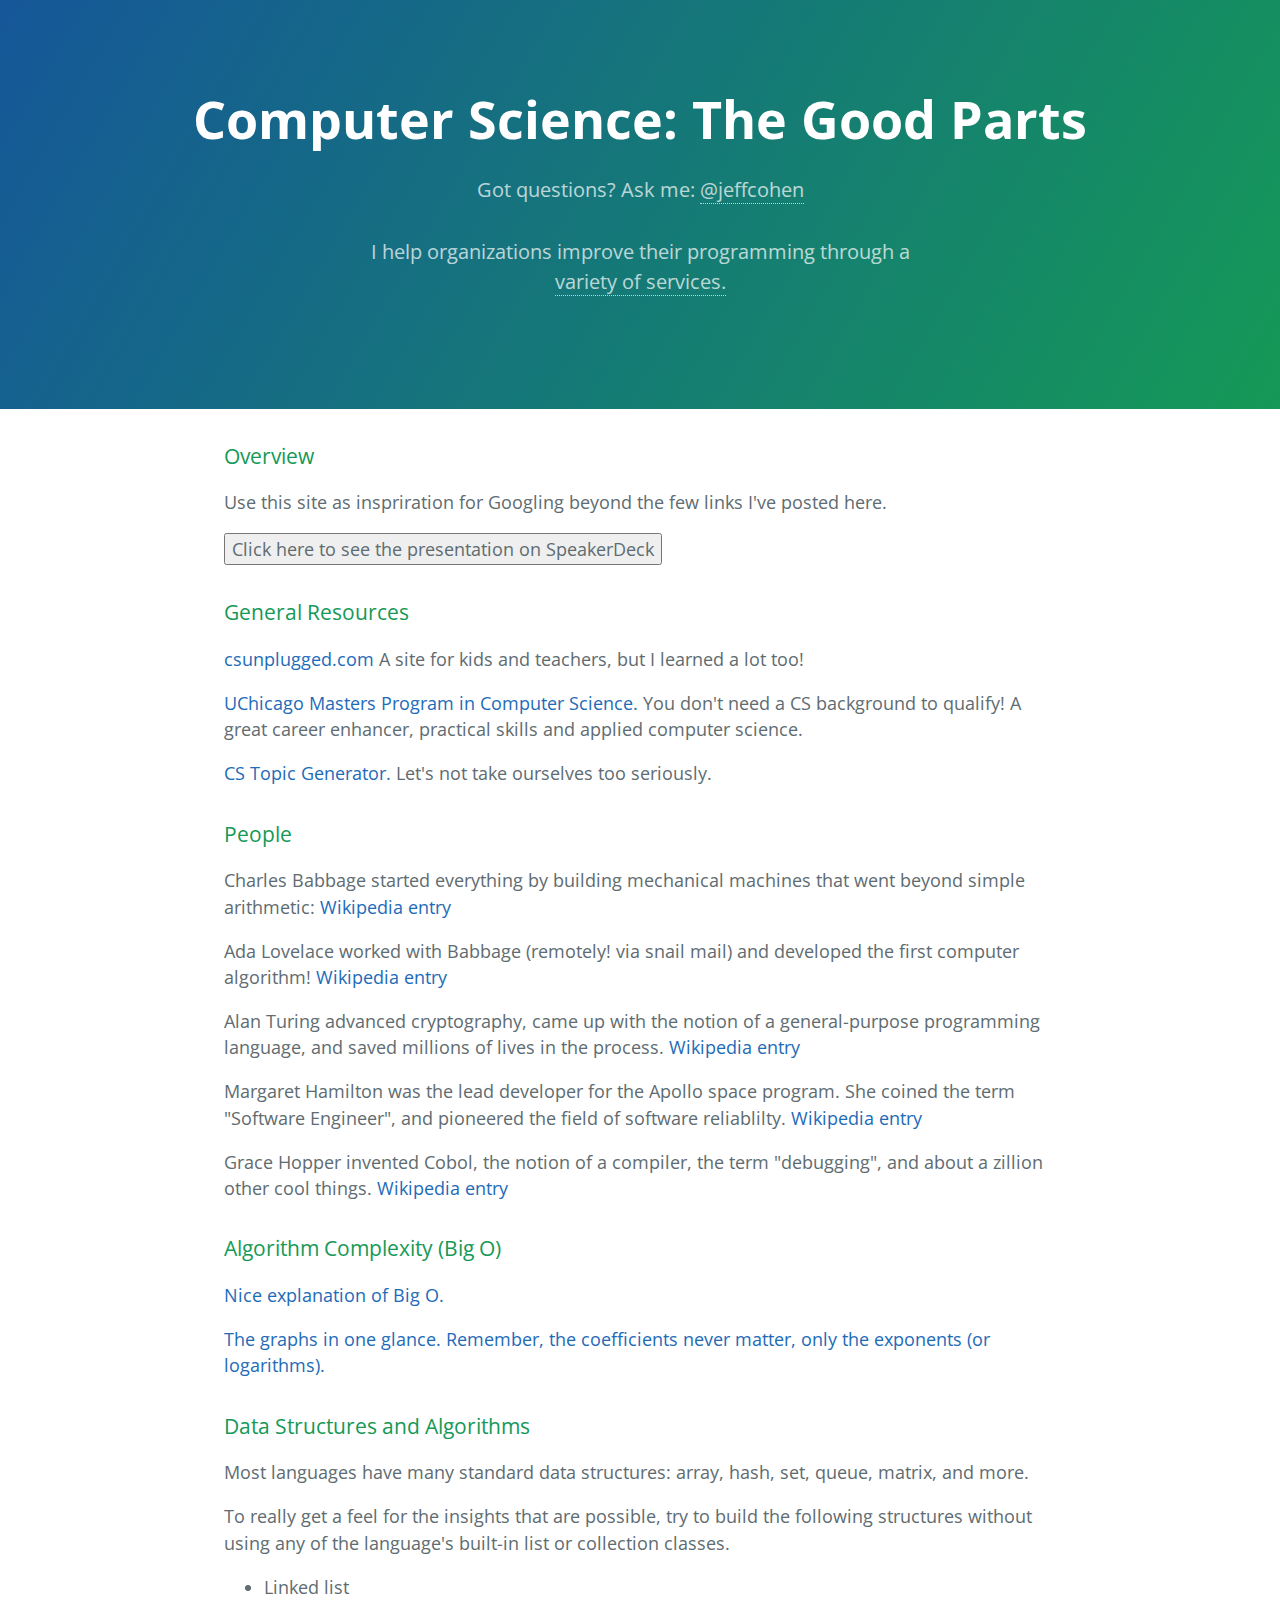
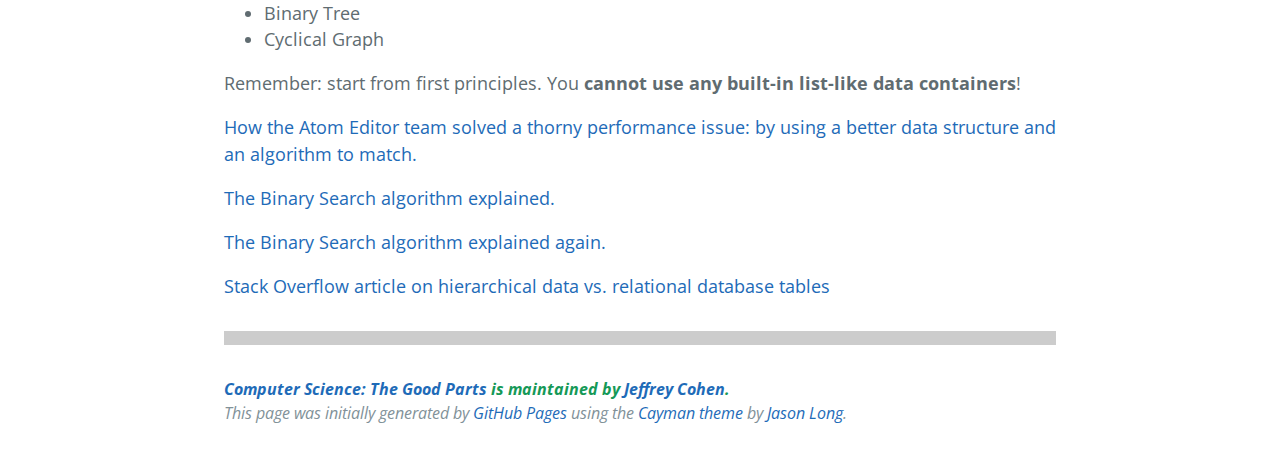
==== index.html @ 16fe3108 "updates" ====
<!DOCTYPE html>
<html lang="en-us">
  <head>
    <meta charset="UTF-8">
    <title>Computer Science: The Good Parts by JeffCohen</title>
    <meta name="viewport" content="width=device-width, initial-scale=1">
    <link rel="stylesheet" type="text/css" href="stylesheets/normalize.css" media="screen">
    <link href='https://fonts.googleapis.com/css?family=Open+Sans:400,700' rel='stylesheet' type='text/css'>
    <link rel="stylesheet" type="text/css" href="stylesheets/stylesheet.css" media="screen">
    <link rel="stylesheet" type="text/css" href="stylesheets/github-light.css" media="screen">
  </head>
  <body>
    <section class="page-header">
      <h1 class="project-name">Computer Science: The Good Parts</h1>
      <h2 class="project-tagline">Got questions? Ask me: <a href="https://twitter.com/jeffcohen/">@jeffcohen</a></h2>
      <h2 class="project-tagline">I help organizations improve their programming through a
        <br>
        <a href="https://jeffcohenonline.com/">variety of services.</a>
      </h2>
    </section>

    <section class="main-content">
      <h3>
<a id="welcome-to-github-pages" class="anchor" href="#welcome-to-github-pages" aria-hidden="true"><span class="octicon octicon-link"></span></a>Overview</h3>

<p>
  Use this site as inspriration for Googling beyond the few links I've posted here.
</p>


<p><form action="https://speakerdeck.com/jeffcohen/computer-science-the-good-parts-2016"><button>Click here to see the presentation on SpeakerDeck</button></form></p>

<h3>General Resources</h3>

<p>
  <a href="http://csunplugged.org/">csunplugged.com</a> A site for kids and teachers, but I learned a lot too!
</p>
<p>
  <a href="http://csmasters.uchicago.edu/">UChicago Masters Program in Computer Science.</a> You don't need a CS background to qualify!  A great career enhancer, practical skills and applied computer science.
</p>

<p>
  <a href="https://www.cs.purdue.edu/homes/dec/essay.topic.generator.html">CS Topic Generator.</a> Let's not take ourselves too seriously.
</p>

<h3>
<a id="designer-templates" class="anchor" href="#designer-templates" aria-hidden="true"><span class="octicon octicon-link"></span></a>People</h3>

<p>Charles Babbage started everything by building mechanical machines that went beyond simple arithmetic: <a href="https://en.wikipedia.org/wiki/Charles_Babbage">Wikipedia entry</a></p>

<p>Ada Lovelace worked with Babbage (remotely! via snail mail) and developed the first computer algorithm! <a href="https://en.wikipedia.org/wiki/Ada_Lovelace">Wikipedia entry</a></p>

<p>Alan Turing advanced cryptography, came up with the notion of a general-purpose programming language, and saved millions of lives in the process. <a href="https://en.wikipedia.org/wiki/Alan_Turing">Wikipedia entry</a></p>

<p>Margaret Hamilton was the lead developer for the Apollo space program.  She coined the term "Software Engineer", and pioneered the field of software reliablilty. <a href="https://en.wikipedia.org/wiki/Margaret_Hamilton_(scientist)">Wikipedia entry</a></p>

<p>Grace Hopper invented Cobol, the notion of a compiler, the term "debugging", and about a zillion other cool things. <a href="https://en.wikipedia.org/wiki/Grace_Hopper">Wikipedia entry</a></p>


<h3>
<a id="creating-pages-manually" class="anchor" href="#creating-pages-manually" aria-hidden="true"><span class="octicon octicon-link"></span></a>Algorithm Complexity (Big O)
</h3>
<p>
  <a href="http://www.daveperrett.com/articles/2010/12/07/comp-sci-101-big-o-notation/">Nice explanation of Big O.
  </p>

  <p>
    <a href="http://science.slc.edu/~jmarshall/courses/2002/spring/cs50/BigO/">The graphs in one glance.  Remember, the coefficients never matter, only the exponents (or logarithms).
    </p>

<h3>
<a id="creating-pages-manually" class="anchor" href="#creating-pages-manually" aria-hidden="true"><span class="octicon octicon-link"></span></a>Data Structures and Algorithms</h3>

<p>Most languages have many standard data structures: array, hash, set, queue, matrix, and more.</p>

<p>
  To really get a feel for the insights that are possible, try to build the following structures without using
  any of the language's built-in list or collection classes.
</p>

<ul>
  <li>Linked list</li>
  <li>Binary Tree</li>
  <li>Cyclical Graph</li>
</ul>

<p>
  Remember: start from first principles.  You <strong>cannot use any built-in list-like data containers</strong>!
</p>

<p>
  <a href="http://blog.atom.io/2015/06/16/optimizing-an-important-atom-primitive.html">How the Atom Editor team solved a thorny performance issue: by using a better data structure and an algorithm to match.</a>
</p>

<p>
  <a href="http://www.csit.parkland.edu/~mbrandyberry/CS1Java/Lessons/Lesson27/BinarySearch.htm">The Binary Search algorithm explained.</a>
</p>

<p>
  <a href="https://en.wikipedia.org/wiki/Binary_search_algorithm">The Binary Search algorithm explained again.</a>
</p>

<p>
  <a href="http://stackoverflow.com/questions/935098/database-structure-for-tree-data-structure">Stack Overflow article on hierarchical data vs. relational database tables</a>
</p>

<h3>

    <footer class="site-footer">
      <span class="site-footer-owner"><a href="http://csthegoodparts.com">Computer Science: The Good Parts</a> is maintained by <a href="http:jeffcohenonline.com">Jeffrey Cohen</a>.</span>

      <span class="site-footer-credits">This page was initially generated by <a href="https://pages.github.com">GitHub Pages</a> using the <a href="https://github.com/jasonlong/cayman-theme">Cayman theme</a> by <a href="https://twitter.com/jasonlong">Jason Long</a>.</span>
    </footer>

  </section>


  </body>
</html>
---- stylesheets/stylesheet.css ----
* {
  box-sizing: border-box; }

body {
  padding: 0;
  margin: 0;
  font-family: "Open Sans", "Helvetica Neue", Helvetica, Arial, sans-serif;
  font-size: 16px;
  line-height: 1.5;
  color: #606c71; }

.page-header a, .page-header a:visited {
  color: white;
  border-bottom: dotted 1px white;
}

a {
  color: #1e6bb8;
  text-decoration: none; }
  a:hover {
    text-decoration: underline; }

.btn {
  display: inline-block;
  margin-bottom: 1rem;
  color: rgba(255, 255, 255, 0.7);
  background-color: rgba(255, 255, 255, 0.08);
  border-color: rgba(255, 255, 255, 0.2);
  border-style: solid;
  border-width: 1px;
  border-radius: 0.3rem;
  transition: color 0.2s, background-color 0.2s, border-color 0.2s; }
  .btn + .btn {
    margin-left: 1rem; }

.btn:hover {
  color: rgba(255, 255, 255, 0.8);
  text-decoration: none;
  background-color: rgba(255, 255, 255, 0.2);
  border-color: rgba(255, 255, 255, 0.3); }

@media screen and (min-width: 64em) {
  .btn {
    padding: 0.75rem 1rem; } }

@media screen and (min-width: 42em) and (max-width: 64em) {
  .btn {
    padding: 0.6rem 0.9rem;
    font-size: 0.9rem; } }

@media screen and (max-width: 42em) {
  .btn {
    display: block;
    width: 100%;
    padding: 0.75rem;
    font-size: 0.9rem; }
    .btn + .btn {
      margin-top: 1rem;
      margin-left: 0; } }

.page-header {
  color: #fff;
  text-align: center;
  background-color: #159957;
  background-image: linear-gradient(120deg, #155799, #159957); }

@media screen and (min-width: 64em) {
  .page-header {
    padding: 5rem 6rem; } }

@media screen and (min-width: 42em) and (max-width: 64em) {
  .page-header {
    padding: 3rem 4rem; } }

@media screen and (max-width: 42em) {
  .page-header {
    padding: 2rem 1rem; } }

.project-name {
  margin-top: 0;
  margin-bottom: 0.1rem; }

@media screen and (min-width: 64em) {
  .project-name {
    font-size: 3.25rem; } }

@media screen and (min-width: 42em) and (max-width: 64em) {
  .project-name {
    font-size: 2.25rem; } }

@media screen and (max-width: 42em) {
  .project-name {
    font-size: 1.75rem; } }

.project-tagline {
  margin-bottom: 2rem;
  font-weight: normal;
  opacity: 0.7; }

@media screen and (min-width: 64em) {
  .project-tagline {
    font-size: 1.25rem; } }

@media screen and (min-width: 42em) and (max-width: 64em) {
  .project-tagline {
    font-size: 1.15rem; } }

@media screen and (max-width: 42em) {
  .project-tagline {
    font-size: 1rem; } }

.main-content :first-child {
  margin-top: 0; }
.main-content img {
  max-width: 100%; }
.main-content h1, .main-content h2, .main-content h3, .main-content h4, .main-content h5, .main-content h6 {
  margin-top: 2rem;
  margin-bottom: 1rem;
  font-weight: normal;
  color: #159957; }
.main-content p {
  margin-bottom: 1em; }
.main-content code {
  padding: 2px 4px;
  font-family: Consolas, "Liberation Mono", Menlo, Courier, monospace;
  font-size: 0.9rem;
  color: #383e41;
  background-color: #f3f6fa;
  border-radius: 0.3rem; }
.main-content pre {
  padding: 0.8rem;
  margin-top: 0;
  margin-bottom: 1rem;
  font: 1rem Consolas, "Liberation Mono", Menlo, Courier, monospace;
  color: #567482;
  word-wrap: normal;
  background-color: #f3f6fa;
  border: solid 1px #dce6f0;
  border-radius: 0.3rem; }
  .main-content pre > code {
    padding: 0;
    margin: 0;
    font-size: 0.9rem;
    color: #567482;
    word-break: normal;
    white-space: pre;
    background: transparent;
    border: 0; }
.main-content .highlight {
  margin-bottom: 1rem; }
  .main-content .highlight pre {
    margin-bottom: 0;
    word-break: normal; }
.main-content .highlight pre, .main-content pre {
  padding: 0.8rem;
  overflow: auto;
  font-size: 0.9rem;
  line-height: 1.45;
  border-radius: 0.3rem; }
.main-content pre code, .main-content pre tt {
  display: inline;
  max-width: initial;
  padding: 0;
  margin: 0;
  overflow: initial;
  line-height: inherit;
  word-wrap: normal;
  background-color: transparent;
  border: 0; }
  .main-content pre code:before, .main-content pre code:after, .main-content pre tt:before, .main-content pre tt:after {
    content: normal; }
.main-content ul, .main-content ol {
  margin-top: 0; }
.main-content blockquote {
  padding: 0 1rem;
  margin-left: 0;
  color: #819198;
  border-left: 0.3rem solid #dce6f0; }
  .main-content blockquote > :first-child {
    margin-top: 0; }
  .main-content blockquote > :last-child {
    margin-bottom: 0; }
.main-content table {
  display: block;
  width: 100%;
  overflow: auto;
  word-break: normal;
  word-break: keep-all; }
  .main-content table th {
    font-weight: bold; }
  .main-content table th, .main-content table td {
    padding: 0.5rem 1rem;
    border: 1px solid #e9ebec; }
.main-content dl {
  padding: 0; }
  .main-content dl dt {
    padding: 0;
    margin-top: 1rem;
    font-size: 1rem;
    font-weight: bold; }
  .main-content dl dd {
    padding: 0;
    margin-bottom: 1rem; }
.main-content hr {
  height: 2px;
  padding: 0;
  margin: 1rem 0;
  background-color: #eff0f1;
  border: 0; }

@media screen and (min-width: 64em) {
  .main-content {
    max-width: 64rem;
    padding: 2rem 6rem;
    margin: 0 auto;
    font-size: 1.1rem; } }

@media screen and (min-width: 42em) and (max-width: 64em) {
  .main-content {
    padding: 2rem 4rem;
    font-size: 1.1rem; } }

@media screen and (max-width: 42em) {
  .main-content {
    padding: 2rem 1rem;
    font-size: 1rem; } }

.site-footer {
  padding-top: 2rem;
  margin-top: 2rem;
  border-top: solid 1px #eff0f1; }

.site-footer-owner {
  display: block;
  font-weight: bold; }

.site-footer-credits {
  color: #819198; }

@media screen and (min-width: 64em) {
  .site-footer {
    font-size: 1rem; } }

@media screen and (min-width: 42em) and (max-width: 64em) {
  .site-footer {
    font-size: 1rem; } }

@media screen and (max-width: 42em) {
  .site-footer {
    font-size: 0.9rem; } }

footer.site-footer {
  border-top: solid 14px #CCC;
  font-style: italic;
}
---- stylesheets/github-light.css ----
/*
   Copyright 2014 GitHub Inc.

   Licensed under the Apache License, Version 2.0 (the "License");
   you may not use this file except in compliance with the License.
   You may obtain a copy of the License at

       http://www.apache.org/licenses/LICENSE-2.0

   Unless required by applicable law or agreed to in writing, software
   distributed under the License is distributed on an "AS IS" BASIS,
   WITHOUT WARRANTIES OR CONDITIONS OF ANY KIND, either express or implied.
   See the License for the specific language governing permissions and
   limitations under the License.

*/

.pl-c /* comment */ {
  color: #969896;
}

.pl-c1      /* constant, markup.raw, meta.diff.header, meta.module-reference, meta.property-name, support, support.constant, support.variable, variable.other.constant */,
.pl-s .pl-v /* string variable */ {
  color: #0086b3;
}

.pl-e  /* entity */,
.pl-en /* entity.name */ {
  color: #795da3;
}

.pl-s .pl-s1 /* string source */,
.pl-smi      /* storage.modifier.import, storage.modifier.package, storage.type.java, variable.other, variable.parameter.function */ {
  color: #333;
}

.pl-ent /* entity.name.tag */ {
  color: #63a35c;
}

.pl-k /* keyword, storage, storage.type */ {
  color: #a71d5d;
}

.pl-pds              /* punctuation.definition.string, string.regexp.character-class */,
.pl-s                /* string */,
.pl-s .pl-pse .pl-s1 /* string punctuation.section.embedded source */,
.pl-sr               /* string.regexp */,
.pl-sr .pl-cce       /* string.regexp constant.character.escape */,
.pl-sr .pl-sra       /* string.regexp string.regexp.arbitrary-repitition */,
.pl-sr .pl-sre       /* string.regexp source.ruby.embedded */ {
  color: #183691;
}

.pl-v /* variable */ {
  color: #ed6a43;
}

.pl-id /* invalid.deprecated */ {
  color: #b52a1d;
}

.pl-ii /* invalid.illegal */ {
  background-color: #b52a1d;
  color: #f8f8f8;
}

.pl-sr .pl-cce /* string.regexp constant.character.escape */ {
  color: #63a35c;
  font-weight: bold;
}

.pl-ml /* markup.list */ {
  color: #693a17;
}

.pl-mh        /* markup.heading */,
.pl-mh .pl-en /* markup.heading entity.name */,
.pl-ms        /* meta.separator */ {
  color: #1d3e81;
  font-weight: bold;
}

.pl-mq /* markup.quote */ {
  color: #008080;
}

.pl-mi /* markup.italic */ {
  color: #333;
  font-style: italic;
}

.pl-mb /* markup.bold */ {
  color: #333;
  font-weight: bold;
}

.pl-md /* markup.deleted, meta.diff.header.from-file */ {
  background-color: #ffecec;
  color: #bd2c00;
}

.pl-mi1 /* markup.inserted, meta.diff.header.to-file */ {
  background-color: #eaffea;
  color: #55a532;
}

.pl-mdr /* meta.diff.range */ {
  color: #795da3;
  font-weight: bold;
}

.pl-mo /* meta.output */ {
  color: #1d3e81;
}
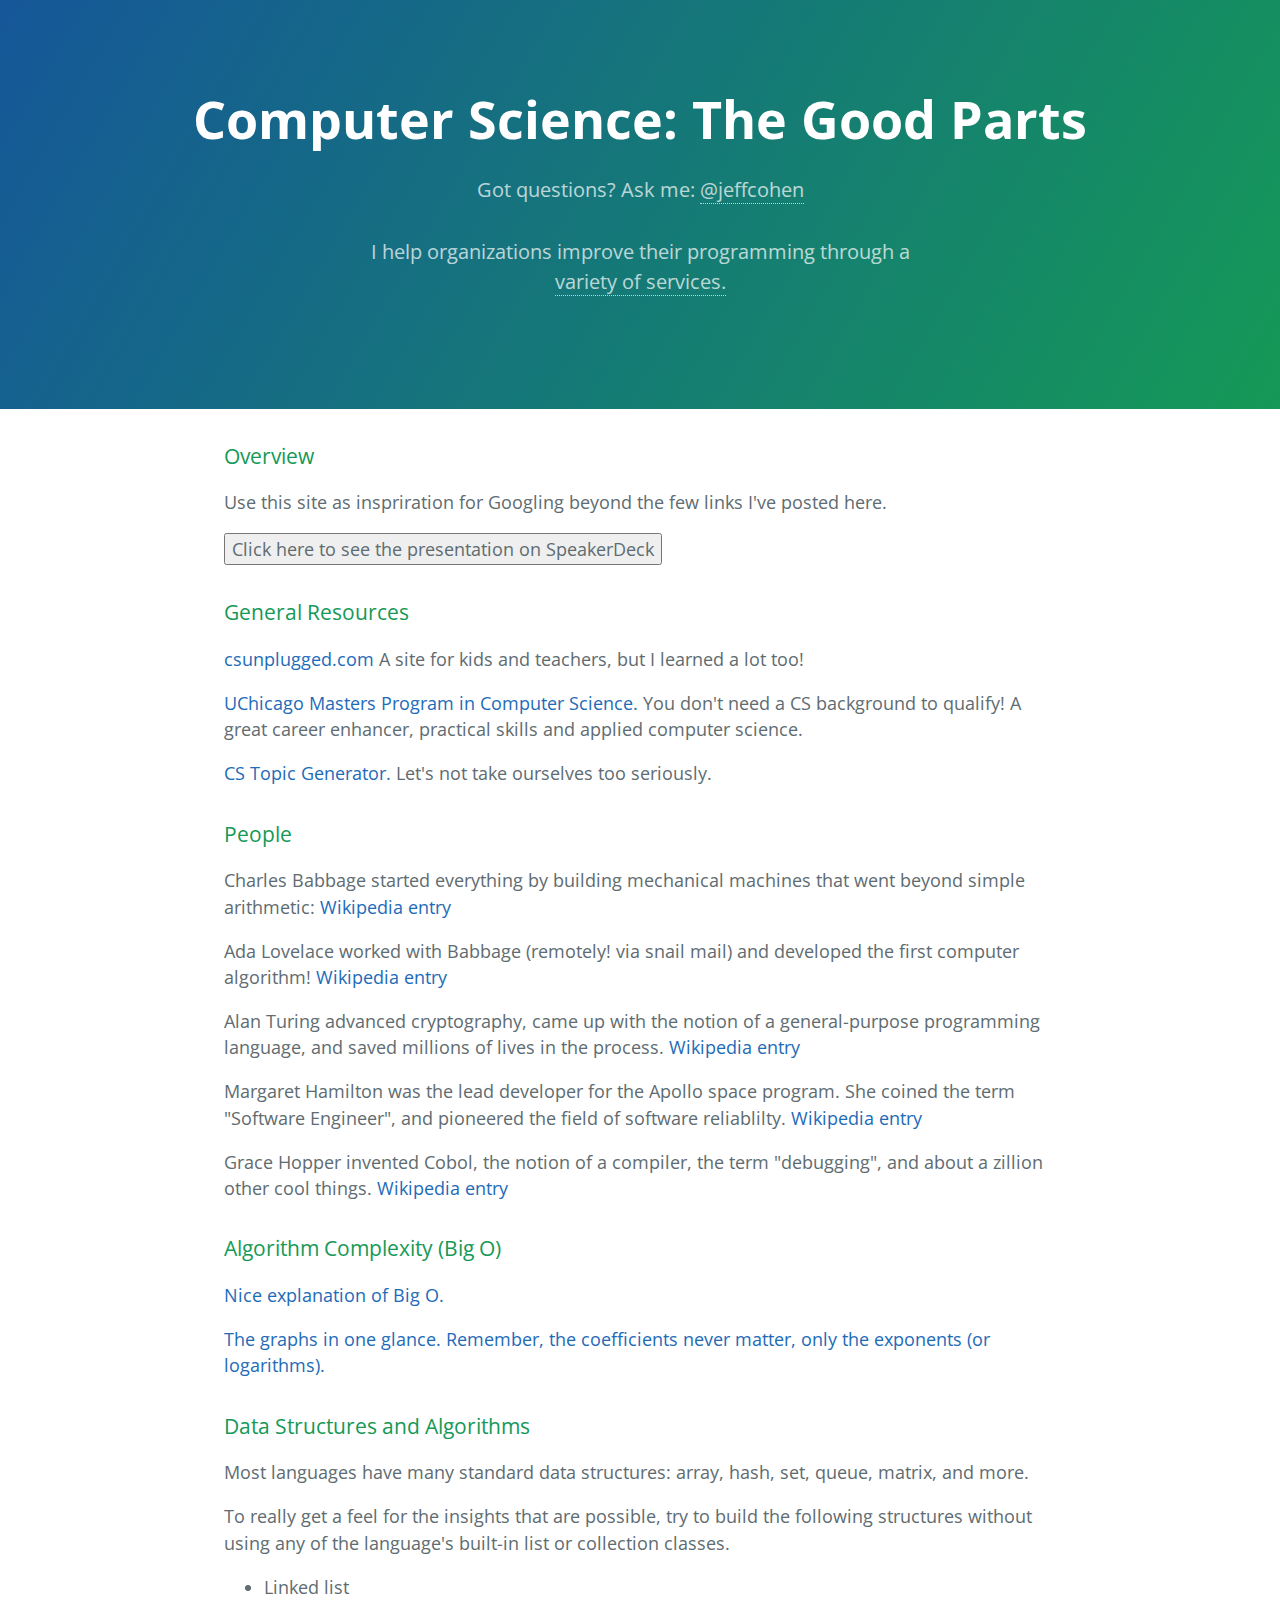
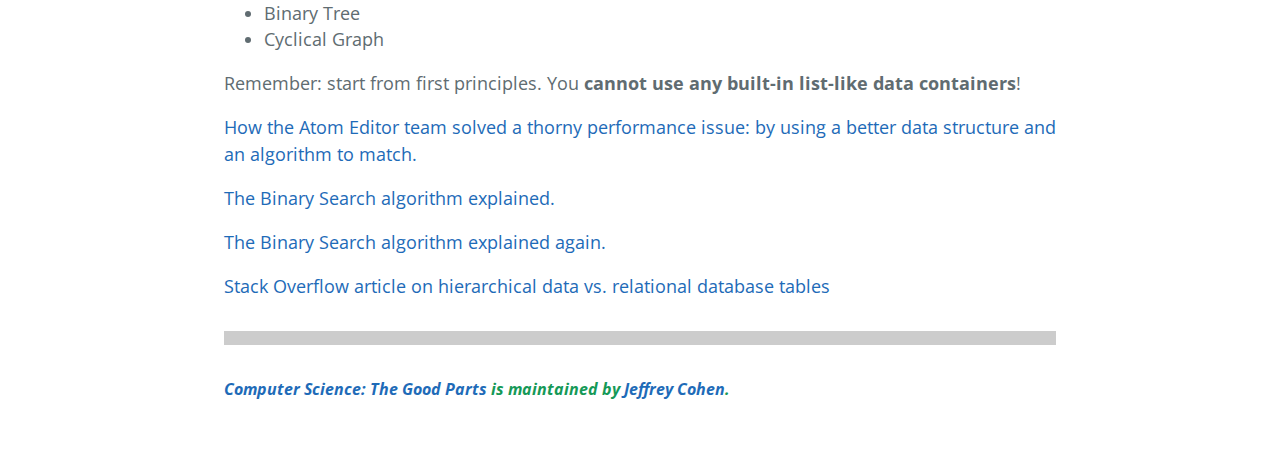
==== commit c70476a0: "Small update" ====
--- a/index.html
+++ b/index.html
@@ -15,7 +15,7 @@
       <h2 class="project-tagline">Got questions? Ask me: <a href="https://twitter.com/jeffcohen/">@jeffcohen</a></h2>
       <h2 class="project-tagline">I help organizations improve their programming through a
         <br>
-        <a href="https://jeffcohenonline.com/">variety of services.</a>
+        <a href="https://www.jeffcohenonline.com/">variety of services.</a>
       </h2>
     </section>
 
@@ -107,9 +107,8 @@
 <h3>
 
     <footer class="site-footer">
-      <span class="site-footer-owner"><a href="http://csthegoodparts.com">Computer Science: The Good Parts</a> is maintained by <a href="http:jeffcohenonline.com">Jeffrey Cohen</a>.</span>
+      <span class="site-footer-owner"><a href="http://csthegoodparts.com">Computer Science: The Good Parts</a> is maintained by <a href="http://jeffcohenonline.com">Jeffrey Cohen</a>.</span>
 
-      <span class="site-footer-credits">This page was initially generated by <a href="https://pages.github.com">GitHub Pages</a> using the <a href="https://github.com/jasonlong/cayman-theme">Cayman theme</a> by <a href="https://twitter.com/jasonlong">Jason Long</a>.</span>
     </footer>
 
   </section>
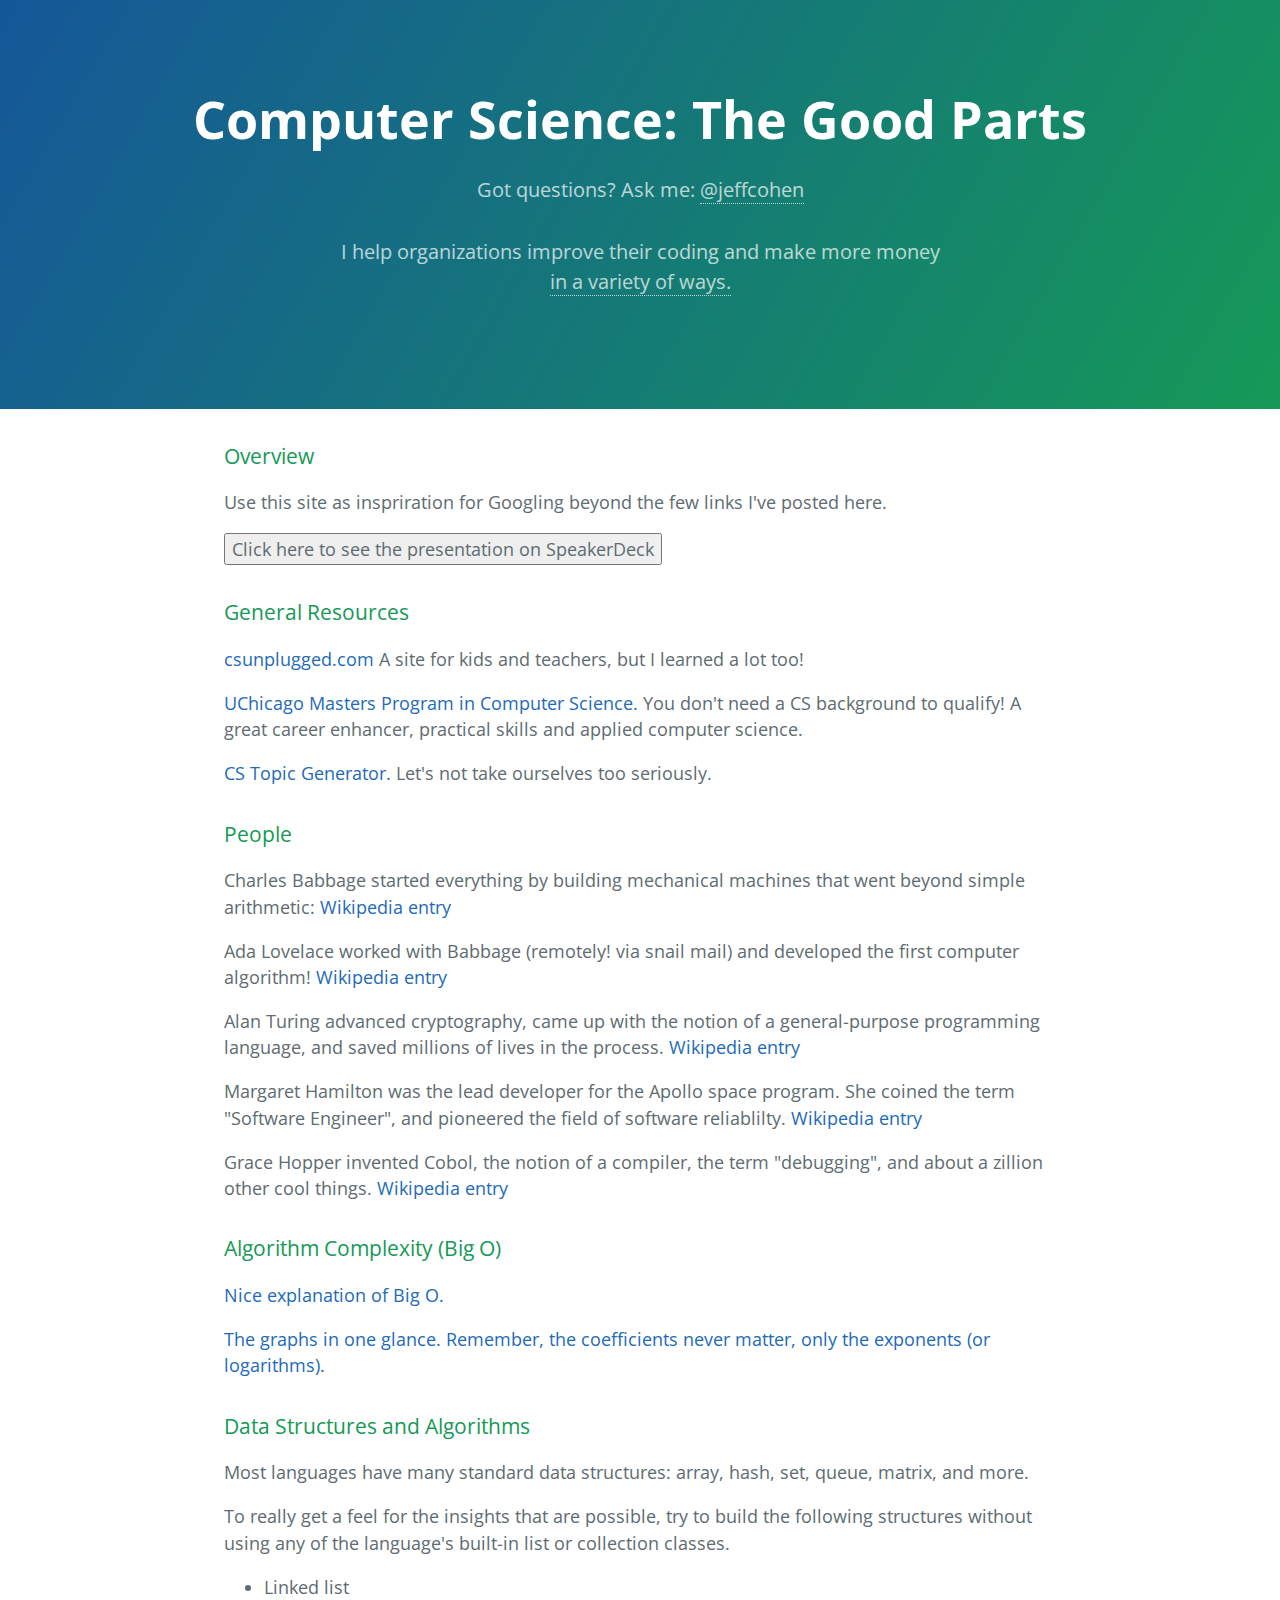
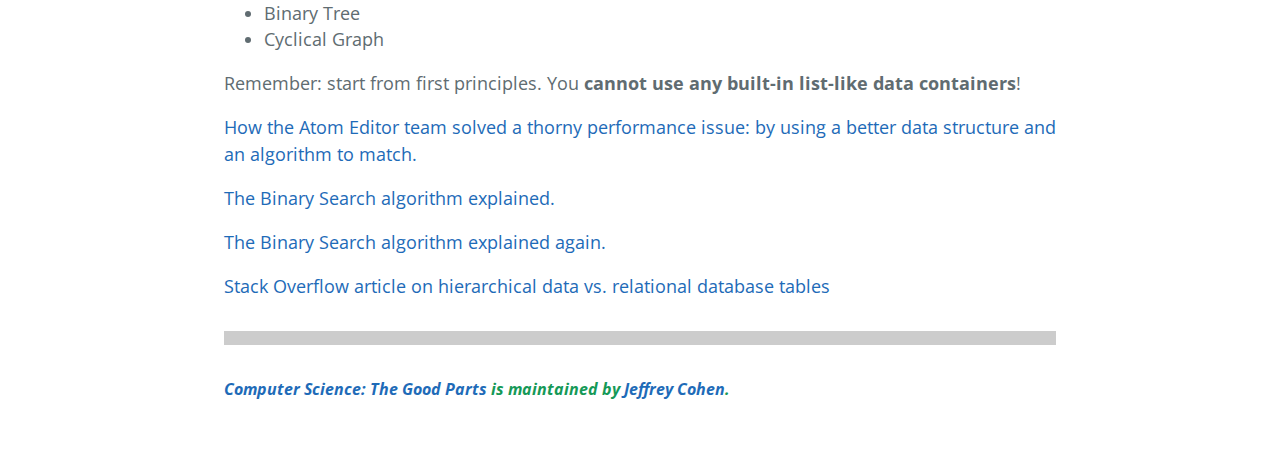
==== commit feae0e6e: "tweak" ====
--- a/index.html
+++ b/index.html
@@ -13,22 +13,22 @@
     <section class="page-header">
       <h1 class="project-name">Computer Science: The Good Parts</h1>
       <h2 class="project-tagline">Got questions? Ask me: <a href="https://twitter.com/jeffcohen/">@jeffcohen</a></h2>
-      <h2 class="project-tagline">I help organizations improve their programming through a
+      <h2 class="project-tagline">I help organizations improve their coding and make more money
         <br>
-        <a href="https://www.jeffcohenonline.com/">variety of services.</a>
+        <a href="https://www.jeffcohenonline.com/">in a variety of ways.</a>
       </h2>
     </section>
 
     <section class="main-content">
       <h3>
-<a id="welcome-to-github-pages" class="anchor" href="#welcome-to-github-pages" aria-hidden="true"><span class="octicon octicon-link"></span></a>Overview</h3>
+<a id="welcome-to-github-pages" class="anchor" href="#welcome-to-github-pages" aria-hidden="true"></a>Overview</h3>
 
 <p>
   Use this site as inspriration for Googling beyond the few links I've posted here.
 </p>
 
 
-<p><form action="https://speakerdeck.com/jeffcohen/computer-science-the-good-parts-2016"><button>Click here to see the presentation on SpeakerDeck</button></form></p>
+<p><form action="https://speakerdeck.com/jeffcohen/rubyconf-2016-computer-science-the-good-parts"><button>Click here to see the presentation on SpeakerDeck</button></form></p>
 
 <h3>General Resources</h3>
 
@@ -44,7 +44,7 @@
 </p>
 
 <h3>
-<a id="designer-templates" class="anchor" href="#designer-templates" aria-hidden="true"><span class="octicon octicon-link"></span></a>People</h3>
+<a id="designer-templates" class="anchor" href="#designer-templates" aria-hidden="true"></a>People</h3>
 
 <p>Charles Babbage started everything by building mechanical machines that went beyond simple arithmetic: <a href="https://en.wikipedia.org/wiki/Charles_Babbage">Wikipedia entry</a></p>
 
@@ -58,7 +58,7 @@
 
 
 <h3>
-<a id="creating-pages-manually" class="anchor" href="#creating-pages-manually" aria-hidden="true"><span class="octicon octicon-link"></span></a>Algorithm Complexity (Big O)
+<a id="creating-pages-manually" class="anchor" href="#creating-pages-manually" aria-hidden="true"></a>Algorithm Complexity (Big O)
 </h3>
 <p>
   <a href="http://www.daveperrett.com/articles/2010/12/07/comp-sci-101-big-o-notation/">Nice explanation of Big O.
@@ -69,7 +69,7 @@
     </p>
 
 <h3>
-<a id="creating-pages-manually" class="anchor" href="#creating-pages-manually" aria-hidden="true"><span class="octicon octicon-link"></span></a>Data Structures and Algorithms</h3>
+<a id="creating-pages-manually" class="anchor" href="#creating-pages-manually" aria-hidden="true"></a>Data Structures and Algorithms</h3>
 
 <p>Most languages have many standard data structures: array, hash, set, queue, matrix, and more.</p>
 
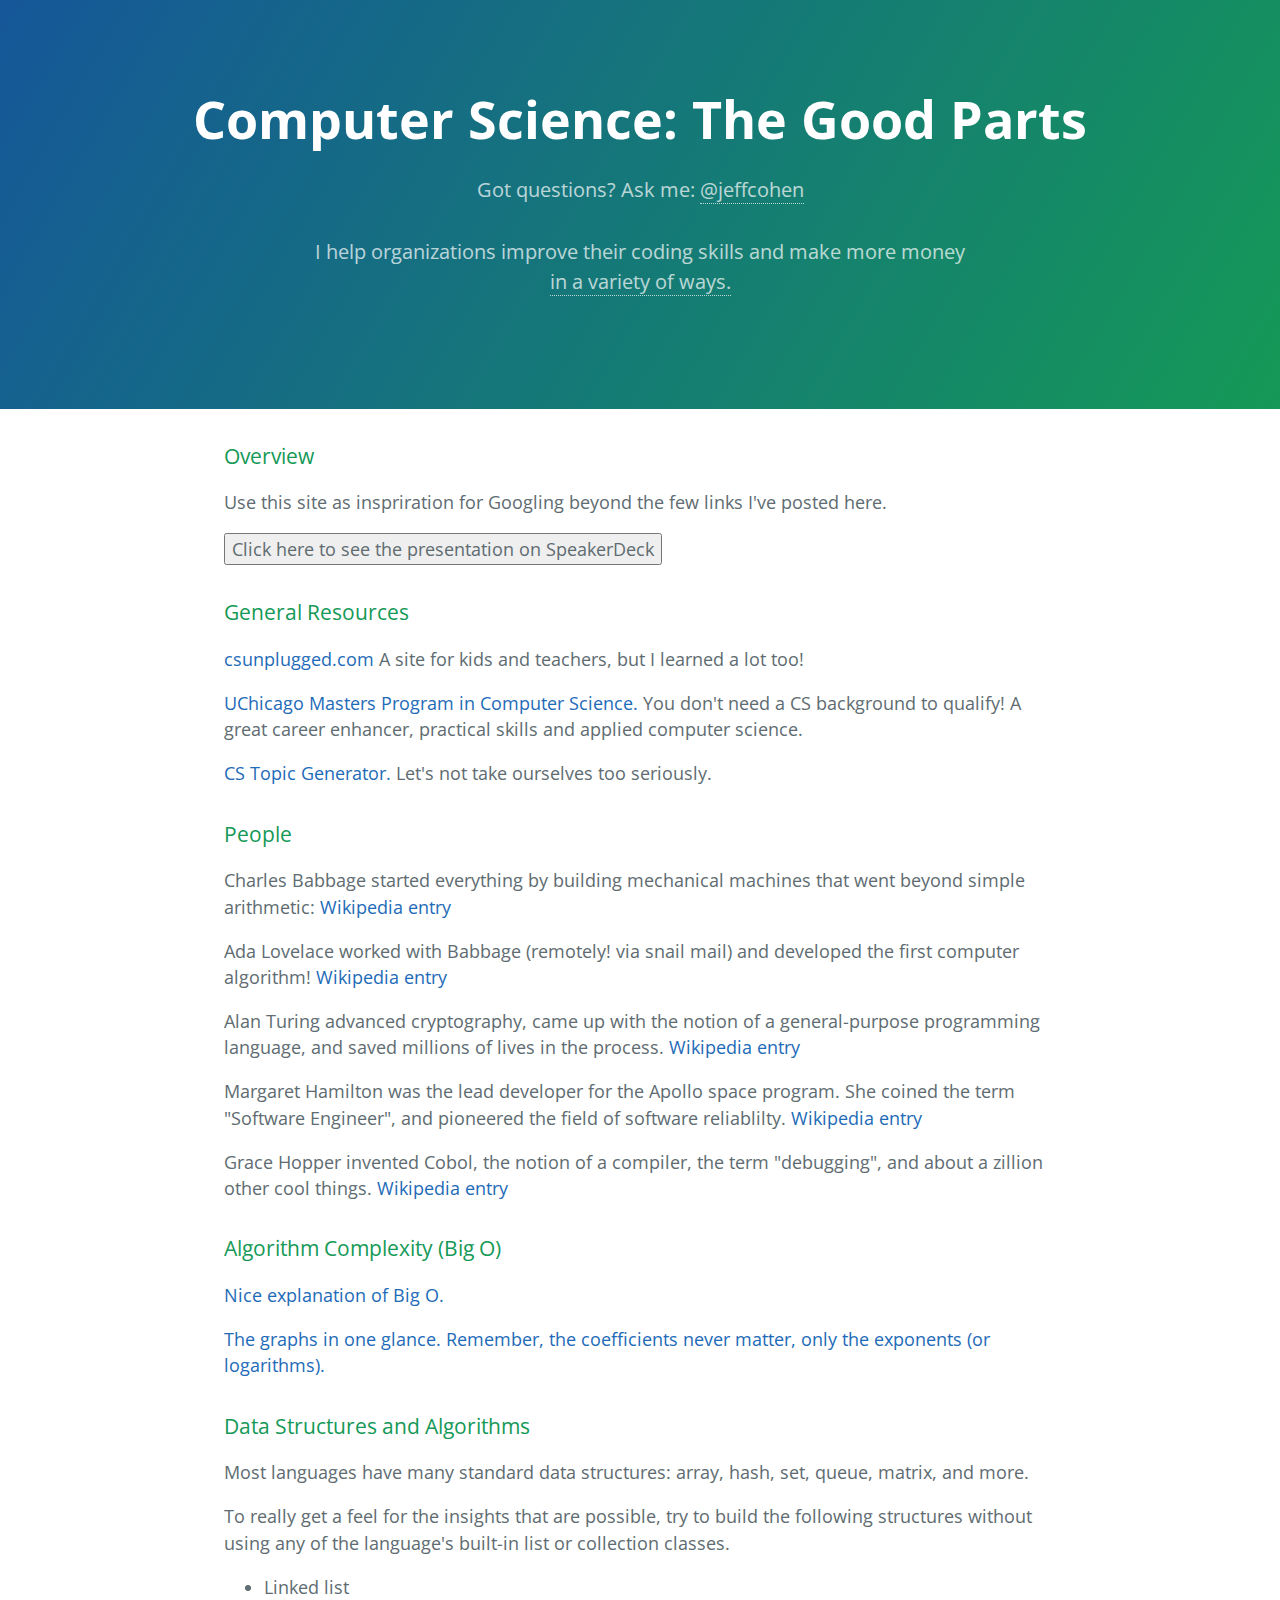
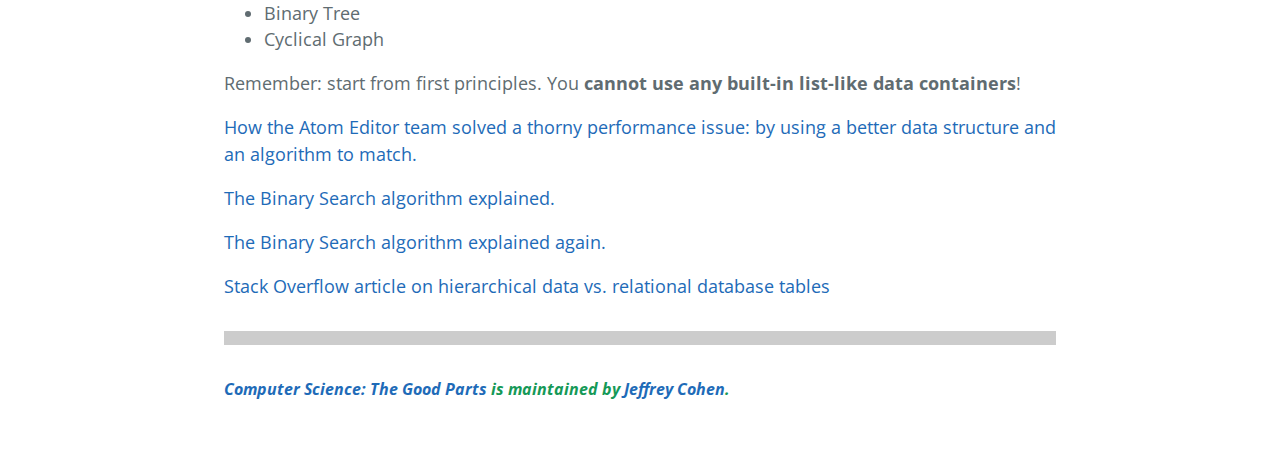
==== commit a457d8d2: "tweak" ====
--- a/index.html
+++ b/index.html
@@ -13,7 +13,7 @@
     <section class="page-header">
       <h1 class="project-name">Computer Science: The Good Parts</h1>
       <h2 class="project-tagline">Got questions? Ask me: <a href="https://twitter.com/jeffcohen/">@jeffcohen</a></h2>
-      <h2 class="project-tagline">I help organizations improve their coding and make more money
+      <h2 class="project-tagline">I help organizations improve their coding skills and make more money
         <br>
         <a href="https://www.jeffcohenonline.com/">in a variety of ways.</a>
       </h2>
